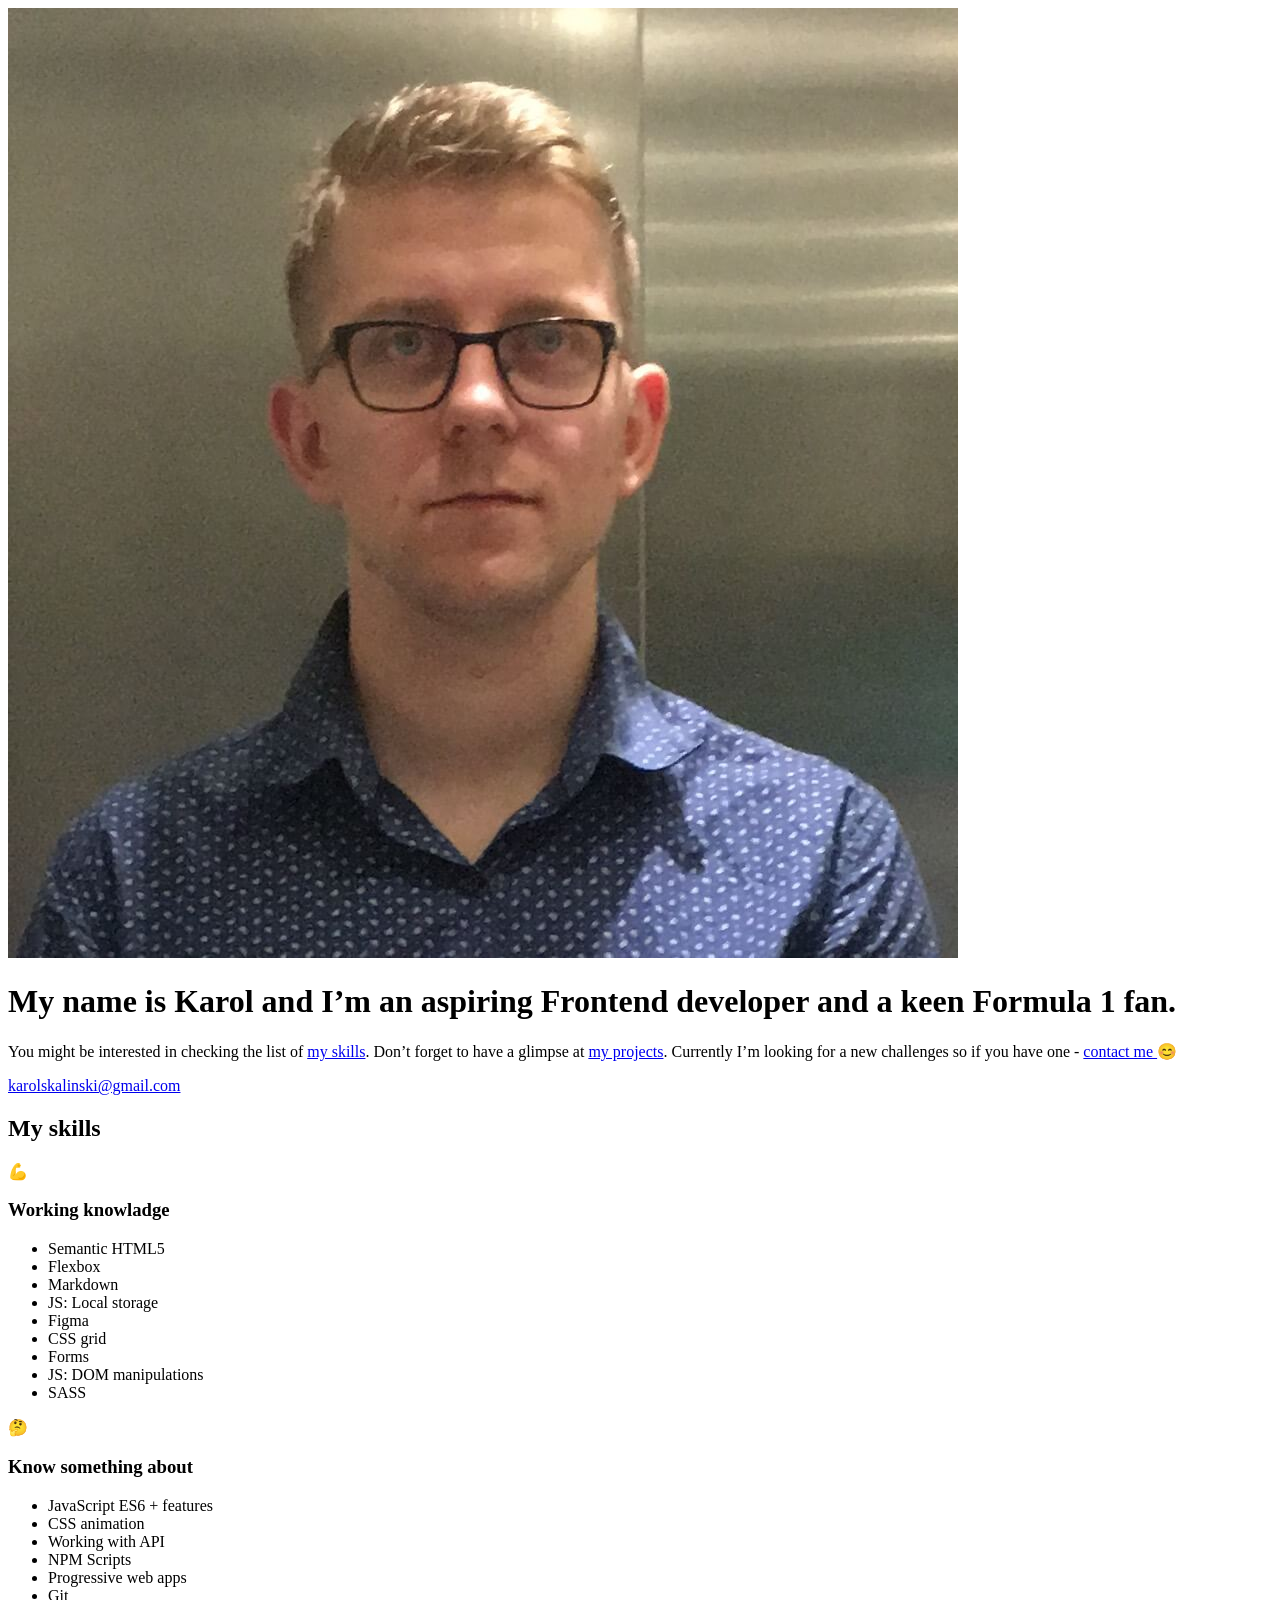
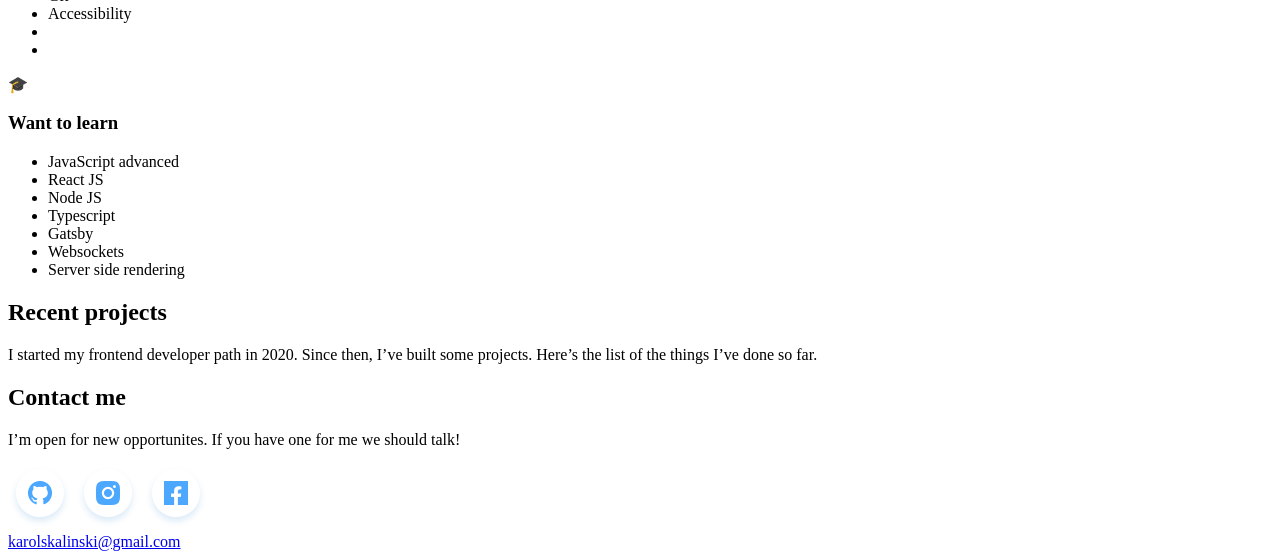
==== src/pages/index.html @ 8902b551 "delete template conteniner from html && create new folder in public call img and paste github_icon a" ====
<!DOCTYPE html>
<html lang="en">
  <head>
    <meta charset="UTF-8" />
    <meta name="viewport" content="width=device-width, initial-scale=1.0" />
    <title>Karol Skalinski Portfolio</title>
    <meta name="description" content="Personal site with projects list & skill by Karol Skalinski" />
    <!-- Title -->
    <meta property="og:title" content="Karol Skalinski Portfolio" />
    <!-- OPTIONAL description. 2-4 sentences. -->
    <meta property="og:description" content="Personal site with projects list & skill by Karol Skalinski" />
    <!-- full url with http(s) ie. https://maciejkorsan.github.io/my-repo/ -->
    <meta property="og:url" content="https://skalutki.github.io/portfolio/" />
    <!-- full url to the image with http(s) ie. https://maciejkorsan.github.io/my-repo/assets/img/fb.png. Facebook suggests at least 1200 x 630. -->
    <meta property="og:image" content="https://maciejkorsan.com/wtf-gulp-starter/assets/img/cover.png" />

    <!-- uncomment the line below to enable PWA  -->
    <!-- <link rel="manifest" href="manifest.json" /> -->

    <link rel="apple-touch-icon" sizes="180x180" href="pwa/apple-icon-180.png" />
    <link rel="apple-touch-icon" sizes="167x167" href="pwa/apple-icon-167.png" />
    <link rel="apple-touch-icon" sizes="152x152" href="pwa/apple-icon-152.png" />
    <link rel="apple-touch-icon" sizes="120x120" href="pwa/apple-icon-120.png" />

    <meta name="apple-mobile-web-app-capable" content="yes" />

    <link
      rel="apple-touch-startup-image"
      href="pwa/apple-splash-2048-2732.png"
      media="(device-width: 1024px) and (device-height: 1366px) and (-webkit-device-pixel-ratio: 2) and (orientation: portrait)"
    />
    <link
      rel="apple-touch-startup-image"
      href="pwa/apple-splash-2732-2048.png"
      media="(device-width: 1024px) and (device-height: 1366px) and (-webkit-device-pixel-ratio: 2) and (orientation: landscape)"
    />
    <link
      rel="apple-touch-startup-image"
      href="pwa/apple-splash-1668-2388.png"
      media="(device-width: 834px) and (device-height: 1194px) and (-webkit-device-pixel-ratio: 2) and (orientation: portrait)"
    />
    <link
      rel="apple-touch-startup-image"
      href="pwa/apple-splash-2388-1668.png"
      media="(device-width: 834px) and (device-height: 1194px) and (-webkit-device-pixel-ratio: 2) and (orientation: landscape)"
    />
    <link
      rel="apple-touch-startup-image"
      href="pwa/apple-splash-1668-2224.png"
      media="(device-width: 834px) and (device-height: 1112px) and (-webkit-device-pixel-ratio: 2) and (orientation: portrait)"
    />
    <link
      rel="apple-touch-startup-image"
      href="pwa/apple-splash-2224-1668.png"
      media="(device-width: 834px) and (device-height: 1112px) and (-webkit-device-pixel-ratio: 2) and (orientation: landscape)"
    />
    <link
      rel="apple-touch-startup-image"
      href="pwa/apple-splash-1536-2048.png"
      media="(device-width: 768px) and (device-height: 1024px) and (-webkit-device-pixel-ratio: 2) and (orientation: portrait)"
    />
    <link
      rel="apple-touch-startup-image"
      href="pwa/apple-splash-2048-1536.png"
      media="(device-width: 768px) and (device-height: 1024px) and (-webkit-device-pixel-ratio: 2) and (orientation: landscape)"
    />
    <link
      rel="apple-touch-startup-image"
      href="pwa/apple-splash-1242-2688.png"
      media="(device-width: 414px) and (device-height: 896px) and (-webkit-device-pixel-ratio: 3) and (orientation: portrait)"
    />
    <link
      rel="apple-touch-startup-image"
      href="pwa/apple-splash-2688-1242.png"
      media="(device-width: 414px) and (device-height: 896px) and (-webkit-device-pixel-ratio: 3) and (orientation: landscape)"
    />
    <link
      rel="apple-touch-startup-image"
      href="pwa/apple-splash-1125-2436.png"
      media="(device-width: 375px) and (device-height: 812px) and (-webkit-device-pixel-ratio: 3) and (orientation: portrait)"
    />
    <link
      rel="apple-touch-startup-image"
      href="pwa/apple-splash-2436-1125.png"
      media="(device-width: 375px) and (device-height: 812px) and (-webkit-device-pixel-ratio: 3) and (orientation: landscape)"
    />
    <link
      rel="apple-touch-startup-image"
      href="pwa/apple-splash-828-1792.png"
      media="(device-width: 414px) and (device-height: 896px) and (-webkit-device-pixel-ratio: 2) and (orientation: portrait)"
    />
    <link
      rel="apple-touch-startup-image"
      href="pwa/apple-splash-1792-828.png"
      media="(device-width: 414px) and (device-height: 896px) and (-webkit-device-pixel-ratio: 2) and (orientation: landscape)"
    />
    <link
      rel="apple-touch-startup-image"
      href="pwa/apple-splash-1242-2208.png"
      media="(device-width: 414px) and (device-height: 736px) and (-webkit-device-pixel-ratio: 3) and (orientation: portrait)"
    />
    <link
      rel="apple-touch-startup-image"
      href="pwa/apple-splash-2208-1242.png"
      media="(device-width: 414px) and (device-height: 736px) and (-webkit-device-pixel-ratio: 3) and (orientation: landscape)"
    />
    <link
      rel="apple-touch-startup-image"
      href="pwa/apple-splash-750-1334.png"
      media="(device-width: 375px) and (device-height: 667px) and (-webkit-device-pixel-ratio: 2) and (orientation: portrait)"
    />
    <link
      rel="apple-touch-startup-image"
      href="pwa/apple-splash-1334-750.png"
      media="(device-width: 375px) and (device-height: 667px) and (-webkit-device-pixel-ratio: 2) and (orientation: landscape)"
    />
    <link
      rel="apple-touch-startup-image"
      href="pwa/apple-splash-640-1136.png"
      media="(device-width: 320px) and (device-height: 568px) and (-webkit-device-pixel-ratio: 2) and (orientation: portrait)"
    />
    <link
      rel="apple-touch-startup-image"
      href="pwa/apple-splash-1136-640.png"
      media="(device-width: 320px) and (device-height: 568px) and (-webkit-device-pixel-ratio: 2) and (orientation: landscape)"
    />
  </head>
  <body>
    <main class="main">
      <header class="about-me">
        <div class="about-me__picture">
          <img src="../assets/img/karol1.jpg" alt="Profile picture with smile Karol Skalinski" class="about-me__picture--picture" />
        </div>
        <h1 class="about-me__title">
          My name is Karol and I’m an aspiring
          <span class="about-me__title--color">Frontend developer</span> and a keen Formula 1 fan.
        </h1>
        <p class="about-me__description">
          You might be interested in checking the list of
          <a class="about-me__description--id" href="#skills">my skills</a>. Don’t forget to have a glimpse at
          <a class="about-me__description--id" href="#projects">my projects</a>. Currently I’m looking for a new challenges so if you have one -
          <a class="about-me__description--id" href="#contact">contact me </a>😊
        </p>
        <div class="position-mail">
          <a href="mailto:karolskalinski@gmail.com?subject=From_portfolio_on_github" class="about-me__mail mail">karolskalinski@gmail.com</a>
        </div>
      </header>

      <section class="skills" id="skills">
        <h2 class="skills__title">My skills</h2>

        <section class="skill">
          <div class="skill__div">
            <span class="skill__div__icon">💪</span>
          </div>
          <h3 class="skill__title">Working knowladge</h3>
          <ul class="skill__list">
            <li class="skill__list--item skill__list--itemGreen">Semantic HTML5</li>
            <li class="skill__list--item skill__list--itemGreen">Flexbox</li>
            <li class="skill__list--item skill__list--itemGreen">Markdown</li>
            <li class="skill__list--item skill__list--itemGreen">JS: Local storage</li>
            <li class="skill__list--item skill__list--itemGreen">Figma</li>
            <li class="skill__list--item skill__list--itemGreen">CSS grid</li>
            <li class="skill__list--item skill__list--itemGreen">Forms</li>
            <li class="skill__list--item skill__list--itemGreen">JS: DOM manipulations</li>
            <li class="skill__list--item skill__list--itemGreen">SASS</li>
          </ul>
        </section>

        <section class="skill">
          <div class="skill__div">
            <span class="skill__div__icon">🤔</span>
          </div>
          <h3 class="skill__title">Know something about</h3>
          <ul class="skill__list">
            <li class="skill__list--item skill__list--itemWhite">JavaScript ES6 + features</li>
            <li class="skill__list--item skill__list--itemWhite">CSS animation</li>
            <li class="skill__list--item skill__list--itemWhite">Working with API</li>
            <li class="skill__list--item skill__list--itemWhite">NPM Scripts</li>
            <li class="skill__list--item skill__list--itemWhite">Progressive web apps</li>
            <li class="skill__list--item skill__list--itemWhite">Git</li>
            <li class="skill__list--item skill__list--itemWhite">Accessibility</li>
            <li class="skill__list--item skill__list--itemWhite"></li>
            <li class="skill__list--item skill__list--itemWhite"></li>
          </ul>
        </section>

        <section class="skill">
          <div class="skill__div">
            <span class="skill__div__icon">🎓</span>
          </div>
          <h3 class="skill__title">Want to learn</h3>
          <ul class="skill__list">
            <li class="skill__list--item skill__list--itemDot">JavaScript advanced</li>
            <li class="skill__list--item skill__list--itemDot">React JS</li>
            <li class="skill__list--item skill__list--itemDot">Node JS</li>
            <li class="skill__list--item skill__list--itemDot">Typescript</li>
            <li class="skill__list--item skill__list--itemDot">Gatsby</li>
            <li class="skill__list--item skill__list--itemDot">Websockets</li>
            <li class="skill__list--item skill__list--itemDot">Server side rendering</li>
          </ul>
        </section>
      </section>

      <section class="projects projects-js" id="projects">
        <h2 class="projects__title">Recent projects</h2>
        <p class="projects__description">
          I started my frontend developer path in 2020. Since then, I’ve built some projects. Here’s the list of the things I’ve done so far.
        </p>
        <article class="project"></article>
      </section>

      <footer class="contact" id="contact">
        <h2 class="contact__title">Contact me</h2>
        <p class="contact__description">I’m open for new opportunites. If you have one for me we should talk!</p>
        <span class="contact__icons">
          <a href="#" class="contact__link"
            ><img src="../assets/icons/Github_icon.png" class="contact__icon contact__icon-github" alt="Github icon."
          /></a>
          <a href="#" class="contact__link"
            ><img src="../assets/icons/Instagram_icon.png" class="contact__icon contact__icon-instagram" alt="Instagram icon."
          /></a>
          <a href="#" class="contact__link"
            ><img src="../assets/icons/Facebook_icon.png" class="contact__icon contact__icon-facebook" alt="Facebook icon."
          /></a>
        </span>
        <div class="position-mail">
          <a href="mailto:karolskalinski@gmail.com?subject=From_portfolio_on_github" class="contact__mail mail">karolskalinski@gmail.com</a>
        </div>
      </footer>
    </main>
  </body>
</html>
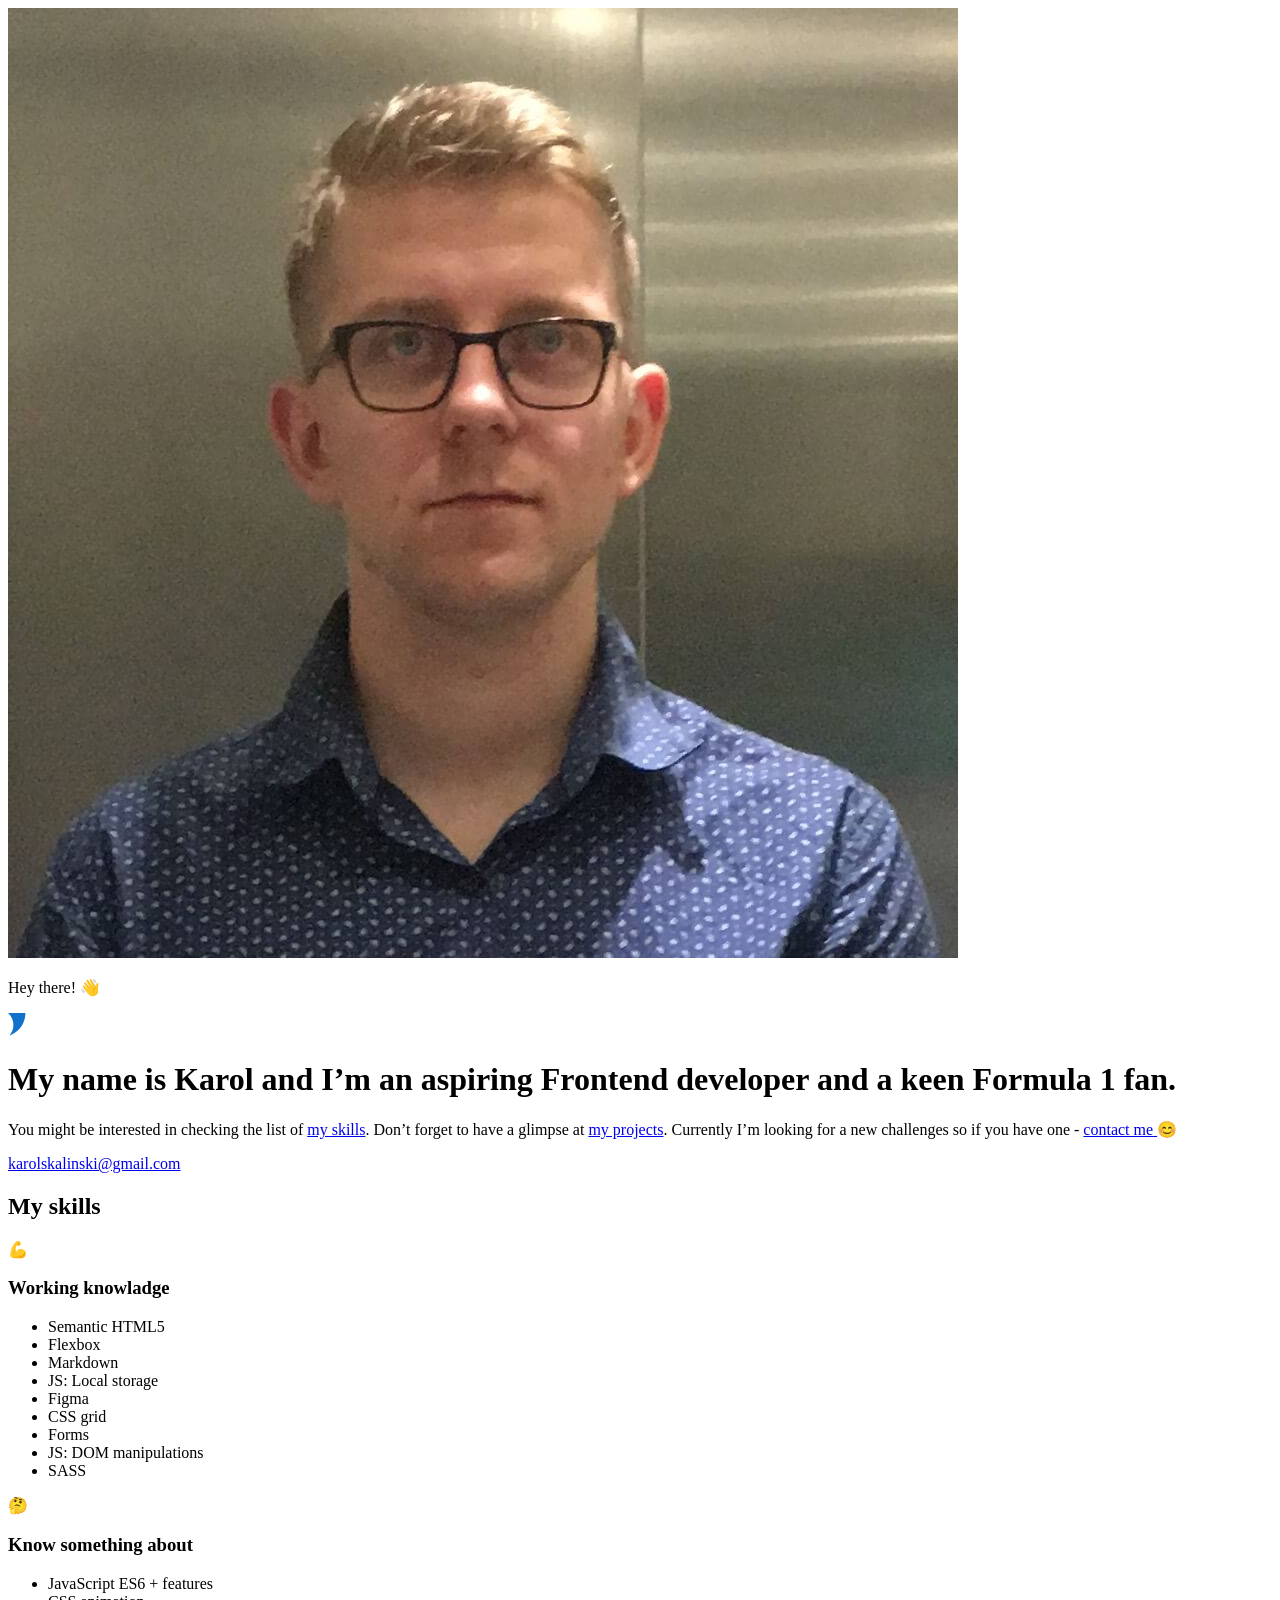
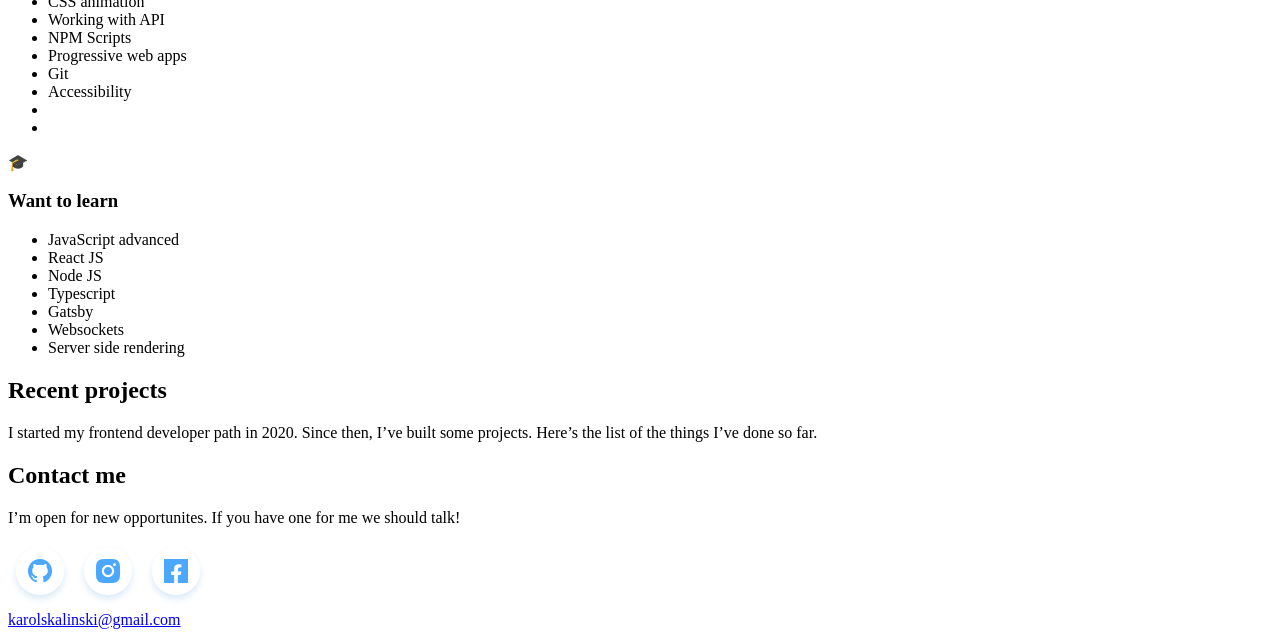
==== commit 5df03367: "{" ====
--- a/src/pages/index.html
+++ b/src/pages/index.html
@@ -130,84 +130,95 @@
       <header class="about-me">
         <div class="about-me__picture">
           <img src="../assets/img/karol1.jpg" alt="Profile picture with smile Karol Skalinski" class="about-me__picture--picture" />
-        </div>
-        <h1 class="about-me__title">
-          My name is Karol and I’m an aspiring
-          <span class="about-me__title--color">Frontend developer</span> and a keen Formula 1 fan.
-        </h1>
-        <p class="about-me__description">
-          You might be interested in checking the list of
-          <a class="about-me__description--id" href="#skills">my skills</a>. Don’t forget to have a glimpse at
-          <a class="about-me__description--id" href="#projects">my projects</a>. Currently I’m looking for a new challenges so if you have one -
-          <a class="about-me__description--id" href="#contact">contact me </a>😊
-        </p>
-        <div class="position-mail">
-          <a href="mailto:karolskalinski@gmail.com?subject=From_portfolio_on_github" class="about-me__mail mail">karolskalinski@gmail.com</a>
+          <div class="hello">
+            <p class="hello__description">Hey there! 👋</p>
+            <img class="hello__subtract" src="../assets/img/Speech_cloud.svg" />
+          </div>
+        </div>
+        <div class="about-me__container">
+          <!--<img src="../assets/img/{.svg" alt="" class="about-me__brackets" /> -->
+          <h1 class="about-me__title">
+            My name is Karol and I’m an aspiring
+            <span class="about-me__title--color">Frontend developer</span> and a keen Formula 1 fan.
+          </h1>
+          <p class="about-me__description">
+            You might be interested in checking the list of
+            <a class="about-me__description--id" href="#skills">my skills</a>. Don’t forget to have a glimpse at
+            <a class="about-me__description--id" href="#projects">my projects</a>. Currently I’m looking for a new challenges so if you have one -
+            <a class="about-me__description--id" href="#contact">contact me </a>😊
+          </p>
+          <!--<img src="../assets/img/{.svg" alt="" class="about-me__brackets" /> -->
+          <div class="position-mail">
+            <a href="mailto:karolskalinski@gmail.com?subject=From_portfolio_on_github" class="about-me__mail mail">karolskalinski@gmail.com</a>
+          </div>
         </div>
       </header>
 
       <section class="skills" id="skills">
         <h2 class="skills__title">My skills</h2>
-
-        <section class="skill">
-          <div class="skill__div">
-            <span class="skill__div__icon">💪</span>
-          </div>
-          <h3 class="skill__title">Working knowladge</h3>
-          <ul class="skill__list">
-            <li class="skill__list--item skill__list--itemGreen">Semantic HTML5</li>
-            <li class="skill__list--item skill__list--itemGreen">Flexbox</li>
-            <li class="skill__list--item skill__list--itemGreen">Markdown</li>
-            <li class="skill__list--item skill__list--itemGreen">JS: Local storage</li>
-            <li class="skill__list--item skill__list--itemGreen">Figma</li>
-            <li class="skill__list--item skill__list--itemGreen">CSS grid</li>
-            <li class="skill__list--item skill__list--itemGreen">Forms</li>
-            <li class="skill__list--item skill__list--itemGreen">JS: DOM manipulations</li>
-            <li class="skill__list--item skill__list--itemGreen">SASS</li>
-          </ul>
-        </section>
-
-        <section class="skill">
-          <div class="skill__div">
-            <span class="skill__div__icon">🤔</span>
-          </div>
-          <h3 class="skill__title">Know something about</h3>
-          <ul class="skill__list">
-            <li class="skill__list--item skill__list--itemWhite">JavaScript ES6 + features</li>
-            <li class="skill__list--item skill__list--itemWhite">CSS animation</li>
-            <li class="skill__list--item skill__list--itemWhite">Working with API</li>
-            <li class="skill__list--item skill__list--itemWhite">NPM Scripts</li>
-            <li class="skill__list--item skill__list--itemWhite">Progressive web apps</li>
-            <li class="skill__list--item skill__list--itemWhite">Git</li>
-            <li class="skill__list--item skill__list--itemWhite">Accessibility</li>
-            <li class="skill__list--item skill__list--itemWhite"></li>
-            <li class="skill__list--item skill__list--itemWhite"></li>
-          </ul>
-        </section>
-
-        <section class="skill">
-          <div class="skill__div">
-            <span class="skill__div__icon">🎓</span>
-          </div>
-          <h3 class="skill__title">Want to learn</h3>
-          <ul class="skill__list">
-            <li class="skill__list--item skill__list--itemDot">JavaScript advanced</li>
-            <li class="skill__list--item skill__list--itemDot">React JS</li>
-            <li class="skill__list--item skill__list--itemDot">Node JS</li>
-            <li class="skill__list--item skill__list--itemDot">Typescript</li>
-            <li class="skill__list--item skill__list--itemDot">Gatsby</li>
-            <li class="skill__list--item skill__list--itemDot">Websockets</li>
-            <li class="skill__list--item skill__list--itemDot">Server side rendering</li>
-          </ul>
-        </section>
+        <div class="skills__grid">
+          <article class="skill">
+            <div class="skill__div">
+              <span class="skill__div__icon">💪</span>
+            </div>
+            <h3 class="skill__title">Working knowladge</h3>
+            <ul class="skill__list">
+              <li class="skill__list--item skill__list--itemGreen">Semantic HTML5</li>
+              <li class="skill__list--item skill__list--itemGreen">Flexbox</li>
+              <li class="skill__list--item skill__list--itemGreen">Markdown</li>
+              <li class="skill__list--item skill__list--itemGreen">JS: Local storage</li>
+              <li class="skill__list--item skill__list--itemGreen">Figma</li>
+              <li class="skill__list--item skill__list--itemGreen">CSS grid</li>
+              <li class="skill__list--item skill__list--itemGreen">Forms</li>
+              <li class="skill__list--item skill__list--itemGreen">JS: DOM manipulations</li>
+              <li class="skill__list--item skill__list--itemGreen">SASS</li>
+            </ul>
+          </article>
+
+          <article class="skill">
+            <div class="skill__div">
+              <span class="skill__div__icon">🤔</span>
+            </div>
+            <h3 class="skill__title">Know something about</h3>
+            <ul class="skill__list">
+              <li class="skill__list--item skill__list--itemWhite">JavaScript ES6 + features</li>
+              <li class="skill__list--item skill__list--itemWhite">CSS animation</li>
+              <li class="skill__list--item skill__list--itemWhite">Working with API</li>
+              <li class="skill__list--item skill__list--itemWhite">NPM Scripts</li>
+              <li class="skill__list--item skill__list--itemWhite">Progressive web apps</li>
+              <li class="skill__list--item skill__list--itemWhite">Git</li>
+              <li class="skill__list--item skill__list--itemWhite">Accessibility</li>
+              <li class="skill__list--item skill__list--itemWhite"></li>
+              <li class="skill__list--item skill__list--itemWhite"></li>
+            </ul>
+          </article>
+
+          <article class="skill">
+            <div class="skill__div">
+              <span class="skill__div__icon">🎓</span>
+            </div>
+            <h3 class="skill__title">Want to learn</h3>
+            <ul class="skill__list">
+              <li class="skill__list--item skill__list--itemDot">JavaScript advanced</li>
+              <li class="skill__list--item skill__list--itemDot">React JS</li>
+              <li class="skill__list--item skill__list--itemDot">Node JS</li>
+              <li class="skill__list--item skill__list--itemDot">Typescript</li>
+              <li class="skill__list--item skill__list--itemDot">Gatsby</li>
+              <li class="skill__list--item skill__list--itemDot">Websockets</li>
+              <li class="skill__list--item skill__list--itemDot">Server side rendering</li>
+            </ul>
+          </article>
+        </div>
       </section>
 
       <section class="projects projects-js" id="projects">
-        <h2 class="projects__title">Recent projects</h2>
-        <p class="projects__description">
-          I started my frontend developer path in 2020. Since then, I’ve built some projects. Here’s the list of the things I’ve done so far.
-        </p>
-        <article class="project"></article>
+        <div class="projects__container">
+          <h2 class="projects__title">Recent projects</h2>
+          <p class="projects__description">
+            I started my frontend developer path in 2020. Since then, I’ve built some projects. Here’s the list of the things I’ve done so far.
+          </p>
+        </div>
+        <div class="projects__grid projects__grid-js"></div>
       </section>
 
       <footer class="contact" id="contact">
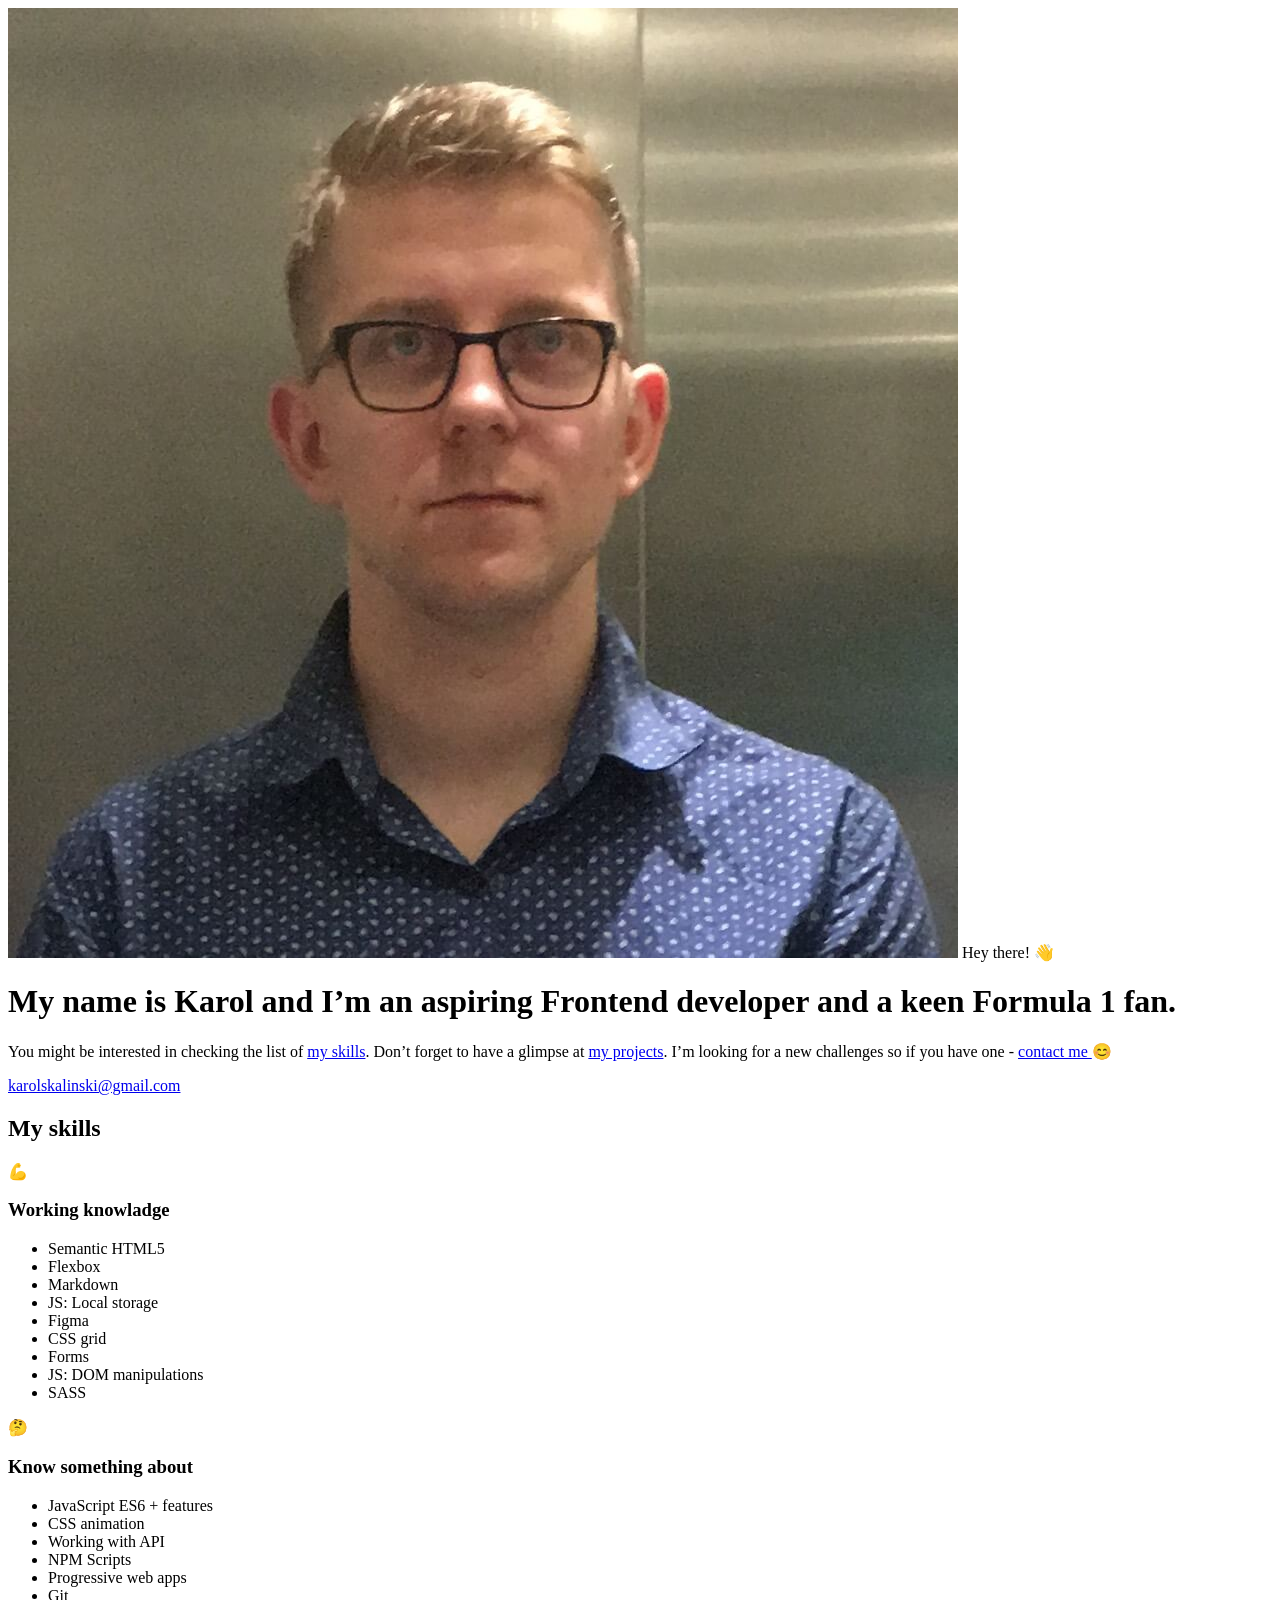
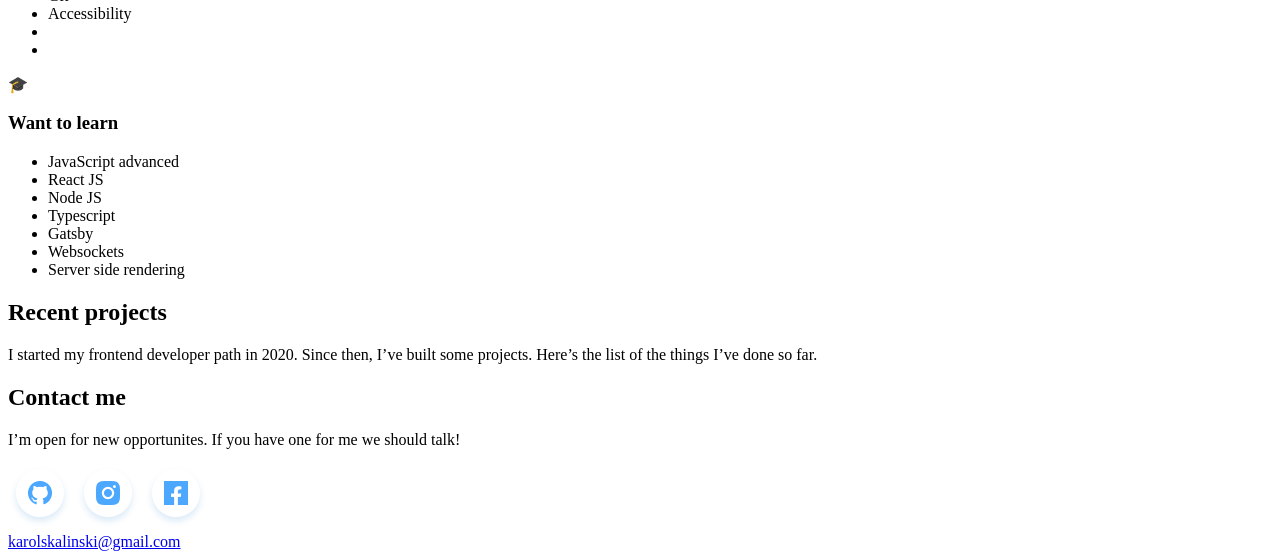
==== commit 35224180: "desktop leyout for whole section done" ====
--- a/src/pages/index.html
+++ b/src/pages/index.html
@@ -130,13 +130,12 @@
       <header class="about-me">
         <div class="about-me__picture">
           <img src="../assets/img/karol1.jpg" alt="Profile picture with smile Karol Skalinski" class="about-me__picture--picture" />
-          <div class="hello">
-            <p class="hello__description">Hey there! 👋</p>
-            <img class="hello__subtract" src="../assets/img/Speech_cloud.svg" />
-          </div>
-        </div>
+          <span class="about-me__bubble">
+            <span class="hello">Hey there! <span class="hello__animation">👋</span></span>
+          </span>
+        </div>
+
         <div class="about-me__container">
-          <!--<img src="../assets/img/{.svg" alt="" class="about-me__brackets" /> -->
           <h1 class="about-me__title">
             My name is Karol and I’m an aspiring
             <span class="about-me__title--color">Frontend developer</span> and a keen Formula 1 fan.
@@ -144,10 +143,9 @@
           <p class="about-me__description">
             You might be interested in checking the list of
             <a class="about-me__description--id" href="#skills">my skills</a>. Don’t forget to have a glimpse at
-            <a class="about-me__description--id" href="#projects">my projects</a>. Currently I’m looking for a new challenges so if you have one -
+            <a class="about-me__description--id" href="#projects">my projects</a>. I’m looking for a new challenges so if you have one -
             <a class="about-me__description--id" href="#contact">contact me </a>😊
           </p>
-          <!--<img src="../assets/img/{.svg" alt="" class="about-me__brackets" /> -->
           <div class="position-mail">
             <a href="mailto:karolskalinski@gmail.com?subject=From_portfolio_on_github" class="about-me__mail mail">karolskalinski@gmail.com</a>
           </div>
@@ -224,19 +222,21 @@
       <footer class="contact" id="contact">
         <h2 class="contact__title">Contact me</h2>
         <p class="contact__description">I’m open for new opportunites. If you have one for me we should talk!</p>
-        <span class="contact__icons">
-          <a href="#" class="contact__link"
-            ><img src="../assets/icons/Github_icon.png" class="contact__icon contact__icon-github" alt="Github icon."
-          /></a>
-          <a href="#" class="contact__link"
-            ><img src="../assets/icons/Instagram_icon.png" class="contact__icon contact__icon-instagram" alt="Instagram icon."
-          /></a>
-          <a href="#" class="contact__link"
-            ><img src="../assets/icons/Facebook_icon.png" class="contact__icon contact__icon-facebook" alt="Facebook icon."
-          /></a>
-        </span>
-        <div class="position-mail">
-          <a href="mailto:karolskalinski@gmail.com?subject=From_portfolio_on_github" class="contact__mail mail">karolskalinski@gmail.com</a>
+        <div class="contact__container">
+          <span class="contact__icons">
+            <a href="#" class="contact__link"
+              ><img src="../assets/icons/Github_icon.png" class="contact__icon contact__icon-github" alt="Github icon."
+            /></a>
+            <a href="#" class="contact__link"
+              ><img src="../assets/icons/Instagram_icon.png" class="contact__icon contact__icon-instagram" alt="Instagram icon."
+            /></a>
+            <a href="#" class="contact__link"
+              ><img src="../assets/icons/Facebook_icon.png" class="contact__icon contact__icon-facebook" alt="Facebook icon."
+            /></a>
+          </span>
+          <div class="position-mail">
+            <a href="mailto:karolskalinski@gmail.com?subject=From_portfolio_on_github" class="contact__mail mail">karolskalinski@gmail.com</a>
+          </div>
         </div>
       </footer>
     </main>
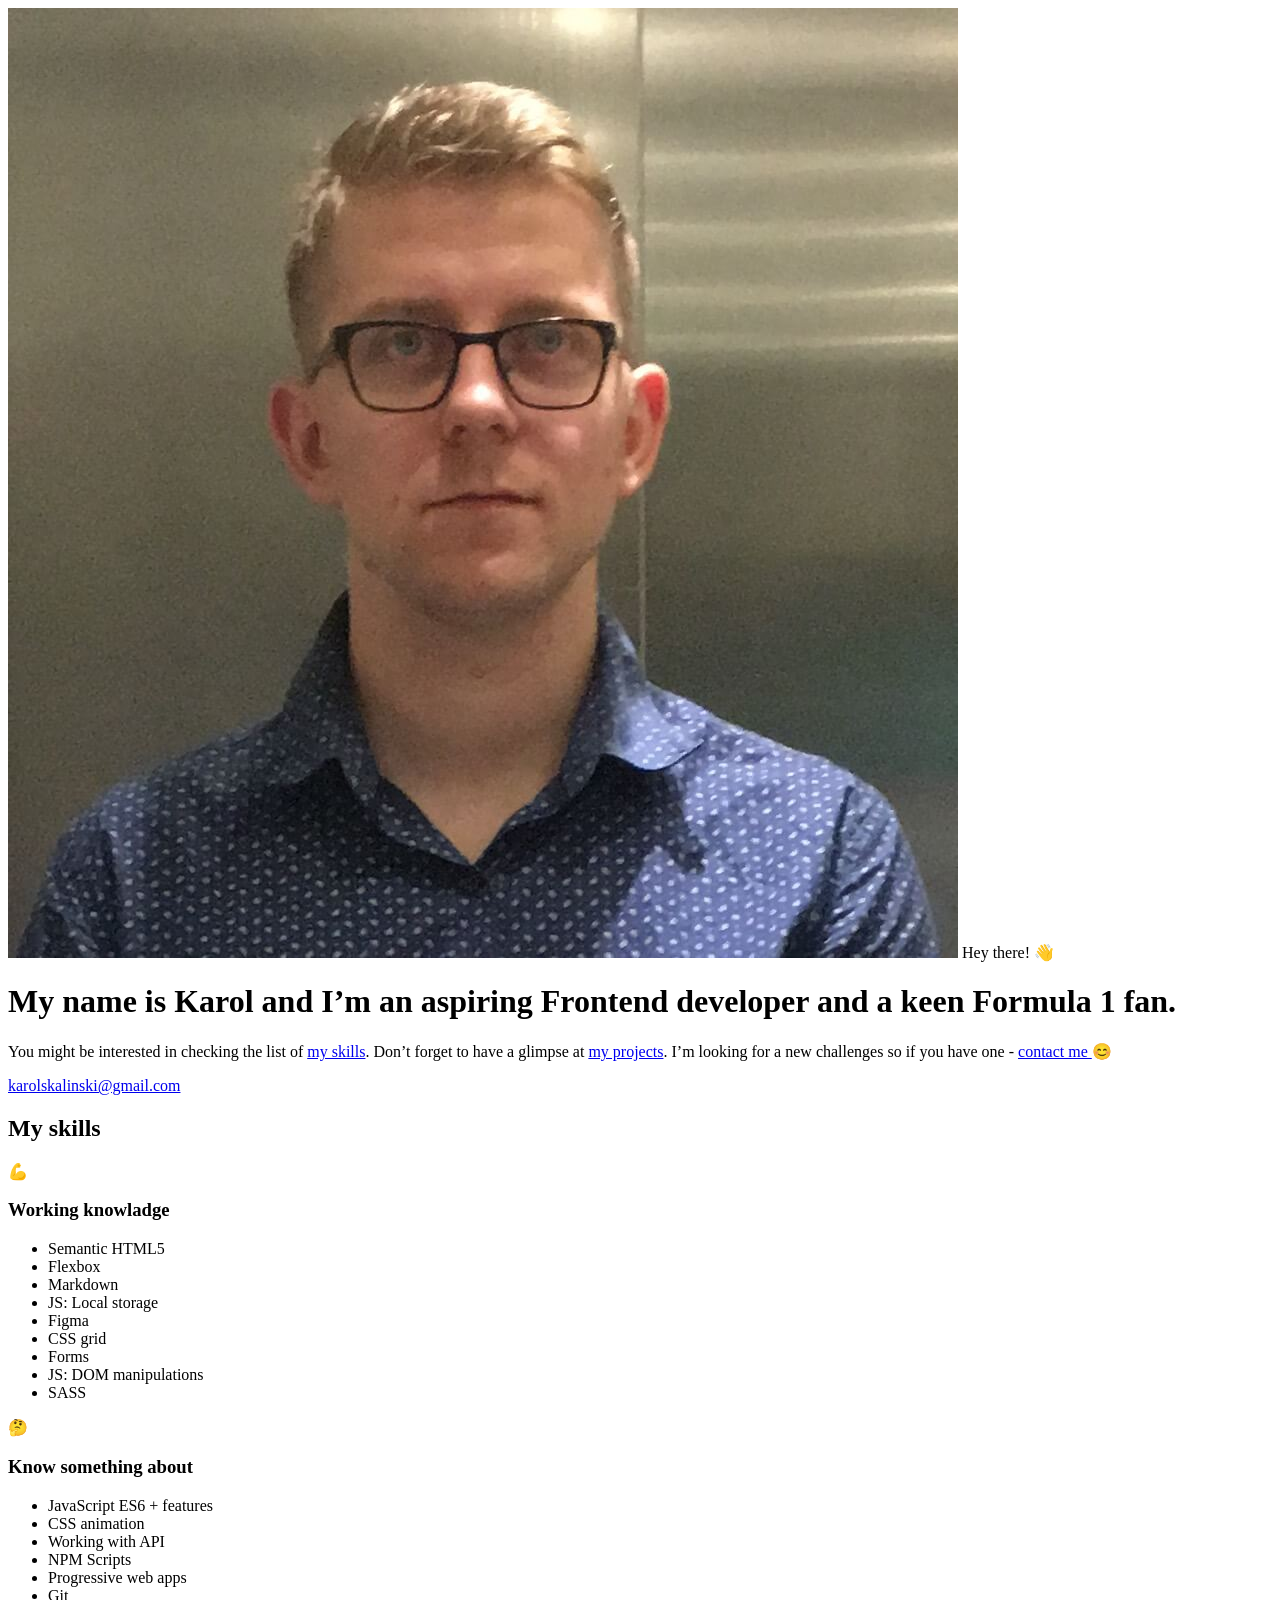
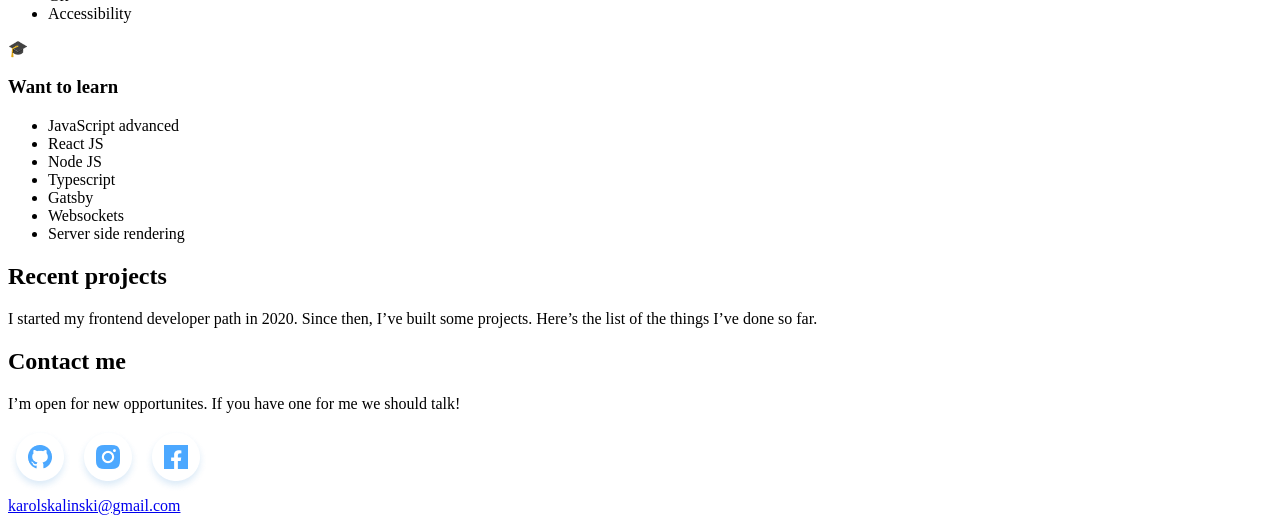
==== commit 8ae9b1d0: "og meta head update mail padding pudate and name of og cover" ====
--- a/src/pages/index.html
+++ b/src/pages/index.html
@@ -12,118 +12,7 @@
     <!-- full url with http(s) ie. https://maciejkorsan.github.io/my-repo/ -->
     <meta property="og:url" content="https://skalutki.github.io/portfolio/" />
     <!-- full url to the image with http(s) ie. https://maciejkorsan.github.io/my-repo/assets/img/fb.png. Facebook suggests at least 1200 x 630. -->
-    <meta property="og:image" content="https://maciejkorsan.com/wtf-gulp-starter/assets/img/cover.png" />
-
-    <!-- uncomment the line below to enable PWA  -->
-    <!-- <link rel="manifest" href="manifest.json" /> -->
-
-    <link rel="apple-touch-icon" sizes="180x180" href="pwa/apple-icon-180.png" />
-    <link rel="apple-touch-icon" sizes="167x167" href="pwa/apple-icon-167.png" />
-    <link rel="apple-touch-icon" sizes="152x152" href="pwa/apple-icon-152.png" />
-    <link rel="apple-touch-icon" sizes="120x120" href="pwa/apple-icon-120.png" />
-
-    <meta name="apple-mobile-web-app-capable" content="yes" />
-
-    <link
-      rel="apple-touch-startup-image"
-      href="pwa/apple-splash-2048-2732.png"
-      media="(device-width: 1024px) and (device-height: 1366px) and (-webkit-device-pixel-ratio: 2) and (orientation: portrait)"
-    />
-    <link
-      rel="apple-touch-startup-image"
-      href="pwa/apple-splash-2732-2048.png"
-      media="(device-width: 1024px) and (device-height: 1366px) and (-webkit-device-pixel-ratio: 2) and (orientation: landscape)"
-    />
-    <link
-      rel="apple-touch-startup-image"
-      href="pwa/apple-splash-1668-2388.png"
-      media="(device-width: 834px) and (device-height: 1194px) and (-webkit-device-pixel-ratio: 2) and (orientation: portrait)"
-    />
-    <link
-      rel="apple-touch-startup-image"
-      href="pwa/apple-splash-2388-1668.png"
-      media="(device-width: 834px) and (device-height: 1194px) and (-webkit-device-pixel-ratio: 2) and (orientation: landscape)"
-    />
-    <link
-      rel="apple-touch-startup-image"
-      href="pwa/apple-splash-1668-2224.png"
-      media="(device-width: 834px) and (device-height: 1112px) and (-webkit-device-pixel-ratio: 2) and (orientation: portrait)"
-    />
-    <link
-      rel="apple-touch-startup-image"
-      href="pwa/apple-splash-2224-1668.png"
-      media="(device-width: 834px) and (device-height: 1112px) and (-webkit-device-pixel-ratio: 2) and (orientation: landscape)"
-    />
-    <link
-      rel="apple-touch-startup-image"
-      href="pwa/apple-splash-1536-2048.png"
-      media="(device-width: 768px) and (device-height: 1024px) and (-webkit-device-pixel-ratio: 2) and (orientation: portrait)"
-    />
-    <link
-      rel="apple-touch-startup-image"
-      href="pwa/apple-splash-2048-1536.png"
-      media="(device-width: 768px) and (device-height: 1024px) and (-webkit-device-pixel-ratio: 2) and (orientation: landscape)"
-    />
-    <link
-      rel="apple-touch-startup-image"
-      href="pwa/apple-splash-1242-2688.png"
-      media="(device-width: 414px) and (device-height: 896px) and (-webkit-device-pixel-ratio: 3) and (orientation: portrait)"
-    />
-    <link
-      rel="apple-touch-startup-image"
-      href="pwa/apple-splash-2688-1242.png"
-      media="(device-width: 414px) and (device-height: 896px) and (-webkit-device-pixel-ratio: 3) and (orientation: landscape)"
-    />
-    <link
-      rel="apple-touch-startup-image"
-      href="pwa/apple-splash-1125-2436.png"
-      media="(device-width: 375px) and (device-height: 812px) and (-webkit-device-pixel-ratio: 3) and (orientation: portrait)"
-    />
-    <link
-      rel="apple-touch-startup-image"
-      href="pwa/apple-splash-2436-1125.png"
-      media="(device-width: 375px) and (device-height: 812px) and (-webkit-device-pixel-ratio: 3) and (orientation: landscape)"
-    />
-    <link
-      rel="apple-touch-startup-image"
-      href="pwa/apple-splash-828-1792.png"
-      media="(device-width: 414px) and (device-height: 896px) and (-webkit-device-pixel-ratio: 2) and (orientation: portrait)"
-    />
-    <link
-      rel="apple-touch-startup-image"
-      href="pwa/apple-splash-1792-828.png"
-      media="(device-width: 414px) and (device-height: 896px) and (-webkit-device-pixel-ratio: 2) and (orientation: landscape)"
-    />
-    <link
-      rel="apple-touch-startup-image"
-      href="pwa/apple-splash-1242-2208.png"
-      media="(device-width: 414px) and (device-height: 736px) and (-webkit-device-pixel-ratio: 3) and (orientation: portrait)"
-    />
-    <link
-      rel="apple-touch-startup-image"
-      href="pwa/apple-splash-2208-1242.png"
-      media="(device-width: 414px) and (device-height: 736px) and (-webkit-device-pixel-ratio: 3) and (orientation: landscape)"
-    />
-    <link
-      rel="apple-touch-startup-image"
-      href="pwa/apple-splash-750-1334.png"
-      media="(device-width: 375px) and (device-height: 667px) and (-webkit-device-pixel-ratio: 2) and (orientation: portrait)"
-    />
-    <link
-      rel="apple-touch-startup-image"
-      href="pwa/apple-splash-1334-750.png"
-      media="(device-width: 375px) and (device-height: 667px) and (-webkit-device-pixel-ratio: 2) and (orientation: landscape)"
-    />
-    <link
-      rel="apple-touch-startup-image"
-      href="pwa/apple-splash-640-1136.png"
-      media="(device-width: 320px) and (device-height: 568px) and (-webkit-device-pixel-ratio: 2) and (orientation: portrait)"
-    />
-    <link
-      rel="apple-touch-startup-image"
-      href="pwa/apple-splash-1136-640.png"
-      media="(device-width: 320px) and (device-height: 568px) and (-webkit-device-pixel-ratio: 2) and (orientation: landscape)"
-    />
+    <meta property="og:image" content="https://skalutki.github.io/portfolio/og.png" />
   </head>
   <body>
     <main class="main">
@@ -131,7 +20,7 @@
         <div class="about-me__picture">
           <img src="../assets/img/karol1.jpg" alt="Profile picture with smile Karol Skalinski" class="about-me__picture--picture" />
           <span class="about-me__bubble">
-            <span class="hello">Hey there! <span class="hello__animation">👋</span></span>
+            <span class="hello">Hey there! <span class="hand">👋</span></span>
           </span>
         </div>
 
@@ -186,8 +75,6 @@
               <li class="skill__list--item skill__list--itemWhite">Progressive web apps</li>
               <li class="skill__list--item skill__list--itemWhite">Git</li>
               <li class="skill__list--item skill__list--itemWhite">Accessibility</li>
-              <li class="skill__list--item skill__list--itemWhite"></li>
-              <li class="skill__list--item skill__list--itemWhite"></li>
             </ul>
           </article>
 
@@ -225,13 +112,28 @@
         <div class="contact__container">
           <span class="contact__icons">
             <a href="#" class="contact__link"
-              ><img src="../assets/icons/Github_icon.png" class="contact__icon contact__icon-github" alt="Github icon."
+              ><img
+                src="../assets/icons/Github_icon.png"
+                class="contact__icon contact__icon-github"
+                alt="Github icon."
+                target="_blank"
+                rel="noopener noreferrer"
             /></a>
             <a href="#" class="contact__link"
-              ><img src="../assets/icons/Instagram_icon.png" class="contact__icon contact__icon-instagram" alt="Instagram icon."
+              ><img
+                src="../assets/icons/Instagram_icon.png"
+                class="contact__icon contact__icon-instagram"
+                alt="Instagram icon."
+                target="_blank"
+                rel="noopener noreferrer"
             /></a>
             <a href="#" class="contact__link"
-              ><img src="../assets/icons/Facebook_icon.png" class="contact__icon contact__icon-facebook" alt="Facebook icon."
+              ><img
+                src="../assets/icons/Facebook_icon.png"
+                class="contact__icon contact__icon-facebook"
+                alt="Facebook icon."
+                target="_blank"
+                rel="noopener noreferrer"
             /></a>
           </span>
           <div class="position-mail">
